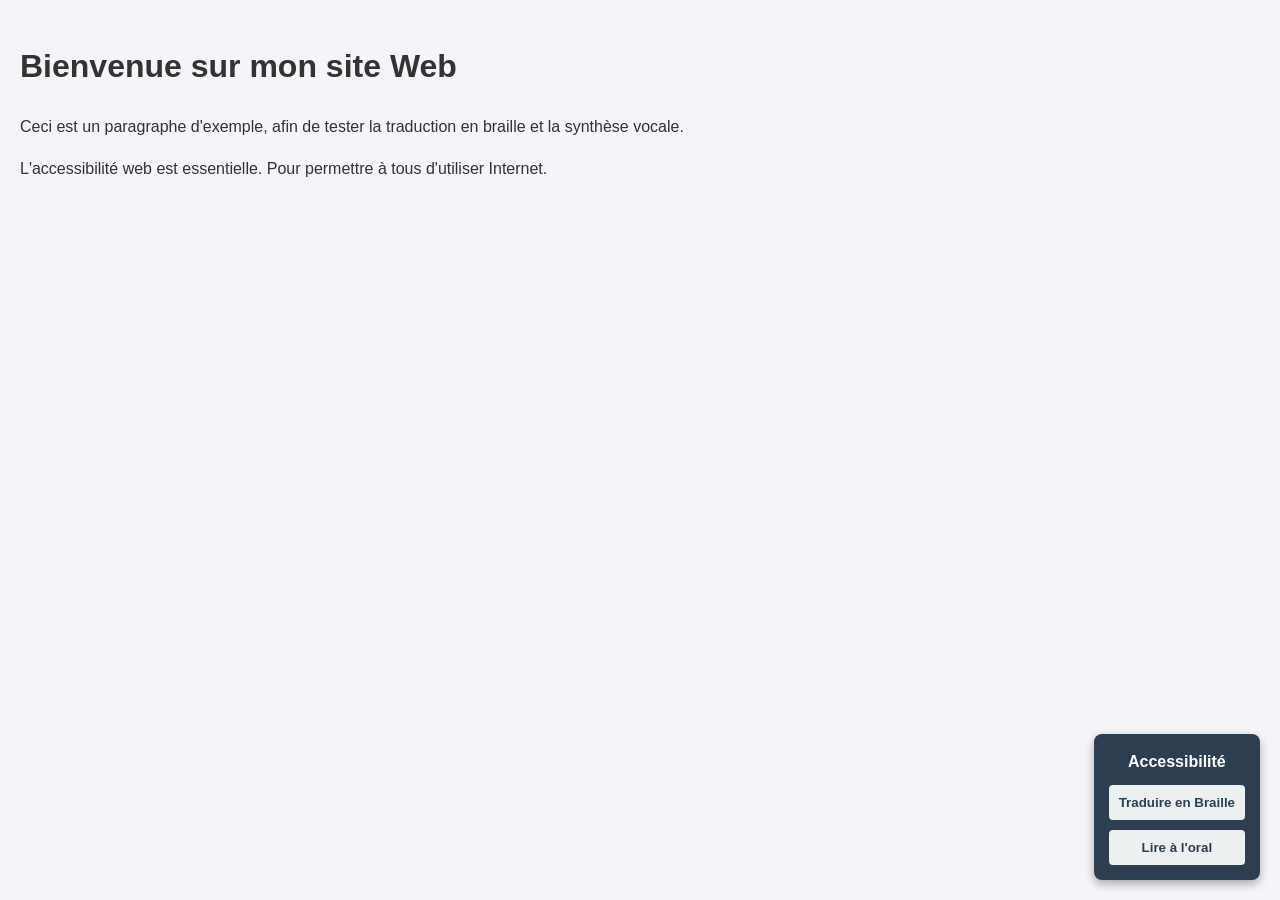
==== index.html @ 99bfb16e "feat: restructure project by adding new HTML, CSS, and JavaScript files for accessibility features" ====
<!DOCTYPE html>
<html lang="fr">
<head>
    <meta charset="UTF-8">
    <meta name="viewport" content="width=device-width, initial-scale=1.0">
    <title>Mon Site Accessible</title>
    <link rel="stylesheet" href="style.css">
</head>
<body>
    <header>
        <h1>Bienvenue sur mon site Web</h1>
    </header>
    <main>
        <p>Ceci est un paragraphe d'exemple, afin de tester la traduction en braille et la synthèse vocale.</p>
        <p>L'accessibilité web est essentielle. Pour permettre à tous d'utiliser Internet.</p>
    </main>

<div id="a11y-container">
        <h3>Accessibilité</h3>
        <button id="btn-braille">Traduire en Braille</button>
        <button id="btn-text" style="display: none;">Revenir au texte normal</button>
        <button id="btn-speech">Lire à l'oral</button>
        <button id="btn-stop-speech" style="display: none;">Stopper la lecture</button>
    </div>

    <script src="script.js"></script>
</body>
</html>
---- style.css ----
body {
    font-family: Arial, sans-serif;
    line-height: 1.6;
    margin: 0;
    padding: 20px;
    background-color: #f4f4f9;
    color: #333;
}

#a11y-container {
    position: fixed;
    bottom: 20px;
    right: 20px;
    background: #2c3e50;
    color: white;
    padding: 15px;
    border-radius: 8px;
    box-shadow: 0 4px 10px rgba(0,0,0,0.3);
    z-index: 9999;
    display: flex;
    flex-direction: column;
    gap: 10px;
}

#a11y-container h3 {
    margin: 0;
    font-size: 16px;
    text-align: center;
}

#a11y-container button {
    padding: 10px;
    border: none;
    border-radius: 4px;
    cursor: pointer;
    font-weight: bold;
    background: #ecf0f1;
    color: #2c3e50;
    transition: background 0.3s;
}

#a11y-container button:hover {
    background: #bdc3c7;
}

#btn-stop-speech {
    background: #e74c3c !important;
    color: white !important;
}

#btn-stop-speech:hover {
    background: #c0392b !important;
}
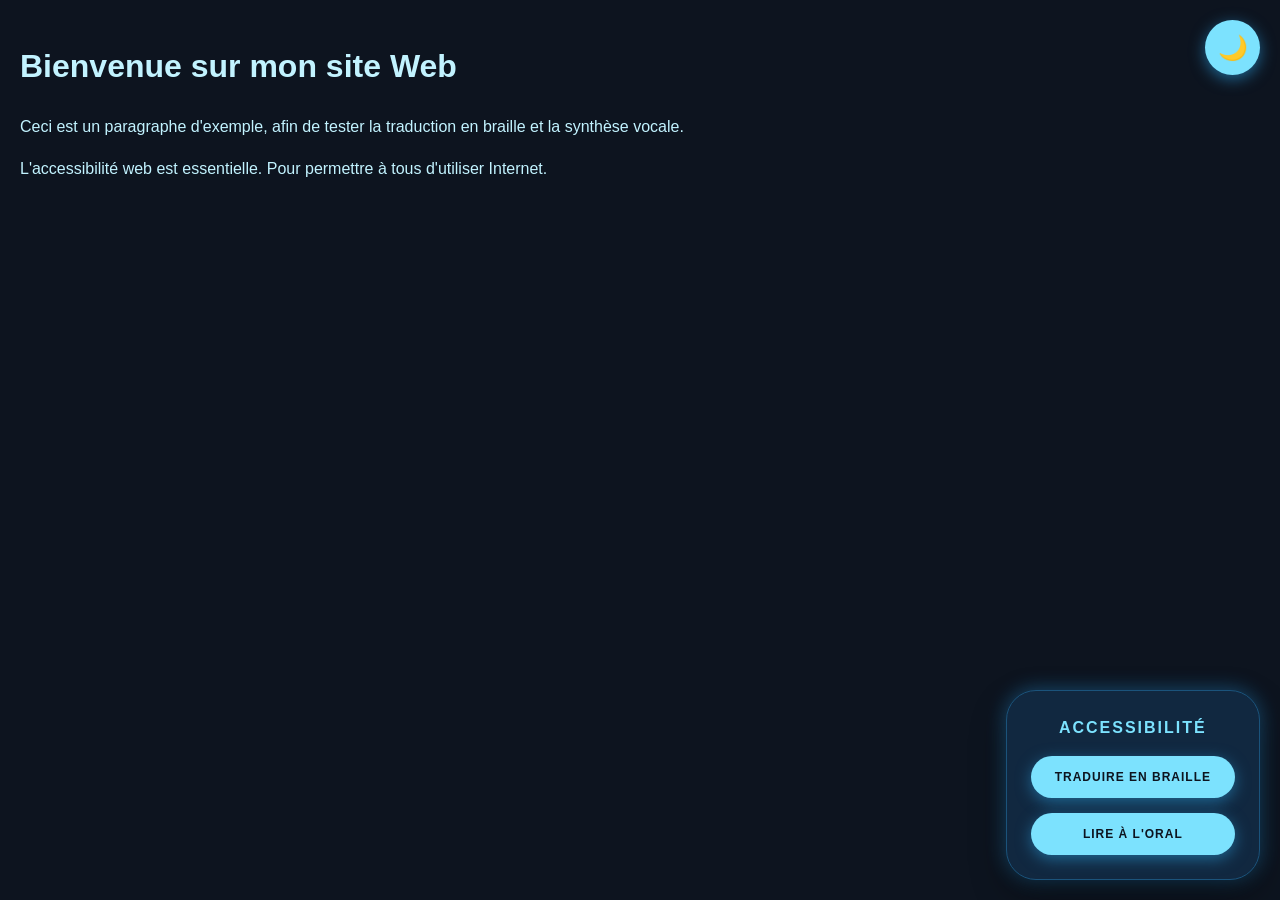
==== commit 745d1116: "feat : add toggle light and dark theme" ====
--- a/index.html
+++ b/index.html
@@ -7,6 +7,8 @@
     <link rel="stylesheet" href="style.css">
 </head>
 <body>
+    <button id="btn-theme">🌙</button>
+
     <header>
         <h1>Bienvenue sur mon site Web</h1>
     </header>
@@ -15,7 +17,7 @@
         <p>L'accessibilité web est essentielle. Pour permettre à tous d'utiliser Internet.</p>
     </main>
 
-<div id="a11y-container">
+    <div id="a11y-container">
         <h3>Accessibilité</h3>
         <button id="btn-braille">Traduire en Braille</button>
         <button id="btn-text" style="display: none;">Revenir au texte normal</button>
@@ -25,4 +27,4 @@
 
     <script src="script.js"></script>
 </body>
-</html>
+</html>
--- a/style.css
+++ b/style.css
@@ -1,53 +1,153 @@
 body {
+    --app-background: #0D141F;
+    --Subtle-Background: #111A27;
+    --UI-element-background: #112840;
+    --Hovered-UI-element-background: #113555;
+    --Active-UI-element-background: #154467;
+    --Subtle-borders-an-separators: #1B537B;
+    --UI-element-border-focus-rings: #1F6692;
+    --Hovered-UI-element-border: #197CAE;
+    --Solid-background: #7CE2FE;
+    --Hovered-solid-background: #A8EEFF;
+    --Low-contrast-text: #75C7F0;
+    --Hight-contrast-text: #C2F3FF;
+    
+    --transition: all 0.3s ease;
+
     font-family: Arial, sans-serif;
     line-height: 1.6;
     margin: 0;
     padding: 20px;
-    background-color: #f4f4f9;
-    color: #333;
+    background-color: var(--app-background);
+    color: var(--Hight-contrast-text);
+    transition: var(--transition);
+}
+
+body.light-theme {
+    --app-background: #F9FEFF;
+    --Subtle-Background: #F1FAFD;
+    --UI-element-background: #E1F6FD;
+    --Hovered-UI-element-background: #D1F0FA;
+    --Active-UI-element-background: #BEE7F5;
+    --Subtle-borders-an-separators: #A9DAED;
+    --UI-element-border-focus-rings: #8DCAE3;
+    --Hovered-UI-element-border: #60B3D7;
+    --Solid-background: #7CE2FE;
+    --Hovered-solid-background: #74DAF8;
+    --Low-contrast-text: #00749E;
+    --Hight-contrast-text: #1D3E56;
 }
 
 #a11y-container {
     position: fixed;
     bottom: 20px;
     right: 20px;
-    background: #2c3e50;
-    color: white;
-    padding: 15px;
-    border-radius: 8px;
-    box-shadow: 0 4px 10px rgba(0,0,0,0.3);
+    background: var(--UI-element-background);
+    color: var(--Hight-contrast-text);
+    padding: 24px;
+    border-radius: 30px;
+    box-shadow: 0 15px 35px rgba(0, 0, 0, 0.4), 0 0 20px var(--Subtle-borders-an-separators);
     z-index: 9999;
     display: flex;
     flex-direction: column;
-    gap: 10px;
+    gap: 15px;
+    border: 1px solid var(--Subtle-borders-an-separators);
+    backdrop-filter: blur(10px);
 }
 
 #a11y-container h3 {
     margin: 0;
     font-size: 16px;
     text-align: center;
+    text-transform: uppercase;
+    letter-spacing: 2px;
+    color: var(--Solid-background);
 }
 
 #a11y-container button {
-    padding: 10px;
+    padding: 14px 24px;
     border: none;
-    border-radius: 4px;
+    border-radius: 50px;
     cursor: pointer;
-    font-weight: bold;
-    background: #ecf0f1;
-    color: #2c3e50;
-    transition: background 0.3s;
+    font-weight: 800;
+    text-transform: uppercase;
+    letter-spacing: 1px;
+    font-size: 12px;
+    background: var(--Solid-background);
+    color: var(--app-background);
+    transition: var(--transition);
+    
+    box-shadow: 0 4px 15px var(--UI-element-border-focus-rings);
 }
 
 #a11y-container button:hover {
-    background: #bdc3c7;
+    background: var(--Hovered-solid-background);
+    transform: scale(1.05);
+    box-shadow: 0 6px 25px var(--Hovered-UI-element-border);
+}
+
+#a11y-container button:active {
+    transform: scale(0.95);
 }
 
 #btn-stop-speech {
     background: #e74c3c !important;
     color: white !important;
+    box-shadow: 0 4px 15px rgba(231, 76, 60, 0.4) !important;
 }
 
 #btn-stop-speech:hover {
     background: #c0392b !important;
-}+    box-shadow: 0 6px 25px rgba(231, 76, 60, 0.6) !important;
+}
+
+@keyframes shazamPulse {
+    0% {
+        box-shadow: 0 0 0 0 var(--Subtle-borders-an-separators);
+    }
+    70% {
+        box-shadow: 0 0 0 15px rgba(27, 83, 123, 0);
+    }
+    100% {
+        box-shadow: 0 0 0 0 rgba(27, 83, 123, 0);
+    }
+}
+
+#btn-speech {
+    animation: shazamPulse 2s infinite;
+}
+
+#btn-speech:hover {
+    animation: none;
+}
+
+#btn-theme {
+    position: fixed;
+    top: 20px;
+    right: 20px;
+    z-index: 10000;
+    width: 55px;
+    height: 55px;
+    border-radius: 50%;
+    padding: 0;
+    font-size: 24px;
+    display: flex;
+    align-items: center;
+    justify-content: center;
+    background: var(--Solid-background);
+    color: var(--app-background);
+    border: none;
+    cursor: pointer;
+    transition: var(--transition);
+    box-shadow: 0 4px 15px var(--UI-element-border-focus-rings);
+}
+
+#btn-theme:hover {
+    background: var(--Hovered-solid-background);
+    transform: scale(1.1);
+    box-shadow: 0 6px 25px var(--Hovered-UI-element-border);
+}
+
+#btn-theme:active {
+    transform: scale(0.9);
+}
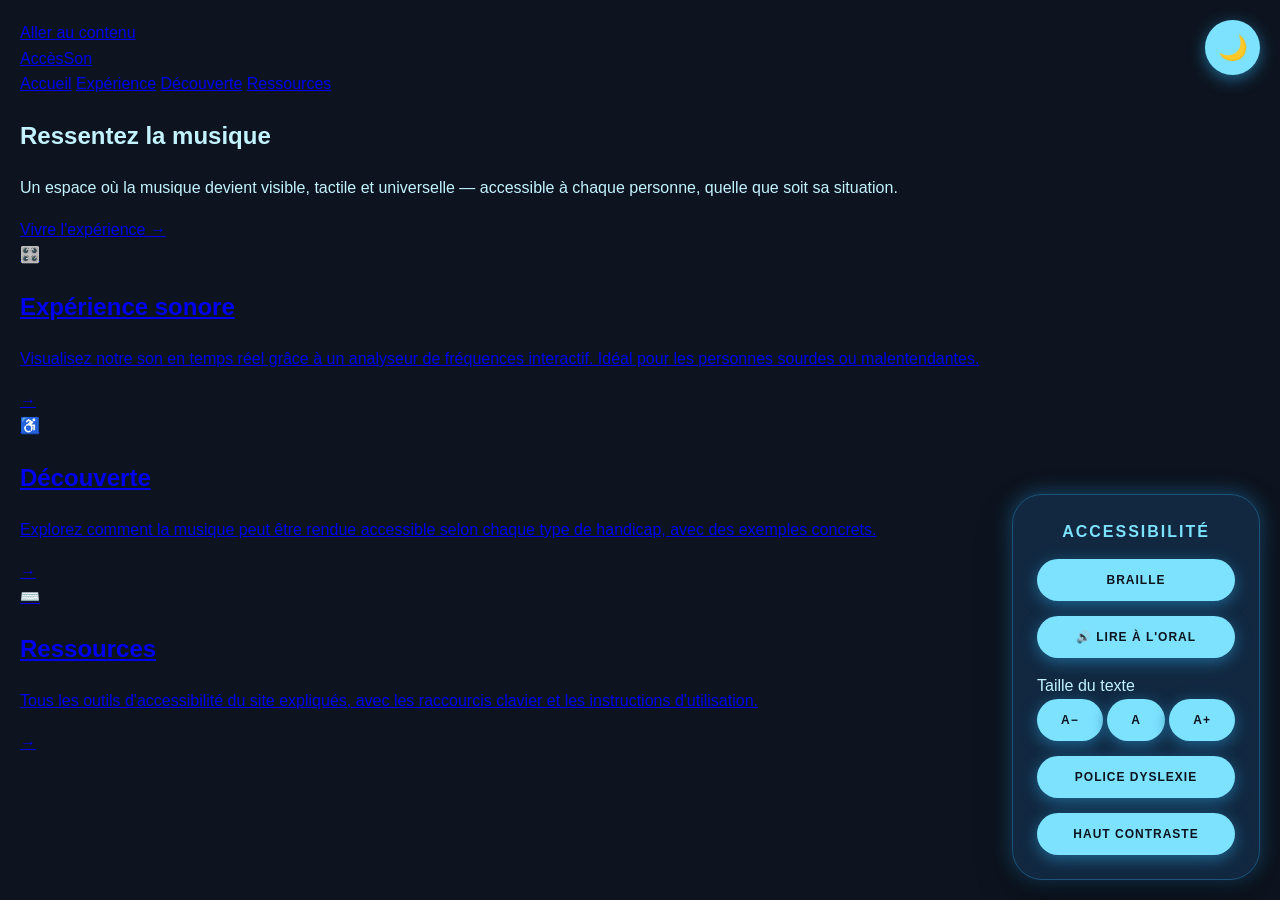
==== commit fab745d3: "feat(home): redesign homepage with animated hero waveform and feature cards" ====
--- a/index.html
+++ b/index.html
@@ -3,28 +3,80 @@
 <head>
     <meta charset="UTF-8">
     <meta name="viewport" content="width=device-width, initial-scale=1.0">
-    <title>Mon Site Accessible</title>
+    <title>AccèsSon — La musique pour tous</title>
     <link rel="stylesheet" href="style.css">
+    <link rel="preconnect" href="https://fonts.googleapis.com">
+    <link href="https://fonts.googleapis.com/css2?family=Lexend:wght@300;400;500;700&display=swap" rel="stylesheet">
 </head>
 <body>
-    <button id="btn-theme">🌙</button>
+    <a href="#main-content" class="skip-link">Aller au contenu</a>
 
-    <header>
-        <h1>Bienvenue sur mon site Web</h1>
-    </header>
-    <main>
-        <p>Ceci est un paragraphe d'exemple, afin de tester la traduction en braille et la synthèse vocale.</p>
-        <p>L'accessibilité web est essentielle. Pour permettre à tous d'utiliser Internet.</p>
+    <nav id="navbar">
+        <a href="index.html" id="nav-logo">AccèsSon</a>
+        <div id="nav-links">
+            <a href="index.html" class="nav-link">Accueil</a>
+            <a href="experience.html" class="nav-link">Expérience</a>
+            <a href="decouverte.html" class="nav-link">Découverte</a>
+            <a href="ressources.html" class="nav-link">Ressources</a>
+        </div>
+        <button id="btn-theme" aria-label="Changer le thème">🌙</button>
+    </nav>
+
+    <main id="main-content">
+        <section id="hero">
+            <div id="hero-content">
+                <h1>Ressentez la musique</h1>
+                <p>Un espace où la musique devient visible, tactile et universelle — accessible à chaque personne, quelle que soit sa situation.</p>
+                <a href="experience.html" id="hero-cta">Vivre l'expérience →</a>
+            </div>
+            <div id="hero-wave" aria-hidden="true">
+                <span></span><span></span><span></span><span></span><span></span>
+                <span></span><span></span><span></span><span></span><span></span>
+                <span></span><span></span><span></span><span></span><span></span>
+                <span></span><span></span><span></span><span></span><span></span>
+            </div>
+        </section>
+
+        <section id="features">
+            <a href="experience.html" class="feature-card">
+                <div class="card-icon">🎛️</div>
+                <h2>Expérience sonore</h2>
+                <p>Visualisez notre son en temps réel grâce à un analyseur de fréquences interactif. Idéal pour les personnes sourdes ou malentendantes.</p>
+                <div class="card-arrow">→</div>
+            </a>
+            <a href="decouverte.html" class="feature-card">
+                <div class="card-icon">♿</div>
+                <h2>Découverte</h2>
+                <p>Explorez comment la musique peut être rendue accessible selon chaque type de handicap, avec des exemples concrets.</p>
+                <div class="card-arrow">→</div>
+            </a>
+            <a href="ressources.html" class="feature-card">
+                <div class="card-icon">⌨️</div>
+                <h2>Ressources</h2>
+                <p>Tous les outils d'accessibilité du site expliqués, avec les raccourcis clavier et les instructions d'utilisation.</p>
+                <div class="card-arrow">→</div>
+            </a>
+        </section>
     </main>
 
-    <div id="a11y-container">
+    <div id="a11y-container" role="complementary" aria-label="Outils d'accessibilité">
         <h3>Accessibilité</h3>
-        <button id="btn-braille">Traduire en Braille</button>
-        <button id="btn-text" style="display: none;">Revenir au texte normal</button>
-        <button id="btn-speech">Lire à l'oral</button>
-        <button id="btn-stop-speech" style="display: none;">Stopper la lecture</button>
+        <button id="btn-braille">Braille</button>
+        <button id="btn-text" style="display: none;">Texte normal</button>
+        <button id="btn-speech">🔊 Lire à l'oral</button>
+        <button id="btn-stop-speech" style="display: none;">⏹ Stopper</button>
+        <div id="a11y-font-size">
+            <span class="a11y-label">Taille du texte</span>
+            <div id="font-size-controls">
+                <button id="btn-font-decrease" aria-label="Réduire">A−</button>
+                <button id="btn-font-reset" aria-label="Défaut">A</button>
+                <button id="btn-font-increase" aria-label="Augmenter">A+</button>
+            </div>
+        </div>
+        <button id="btn-dyslexia" aria-pressed="false">Police dyslexie</button>
+        <button id="btn-high-contrast" aria-pressed="false">Haut contraste</button>
     </div>
 
     <script src="script.js"></script>
 </body>
-</html>+</html>
